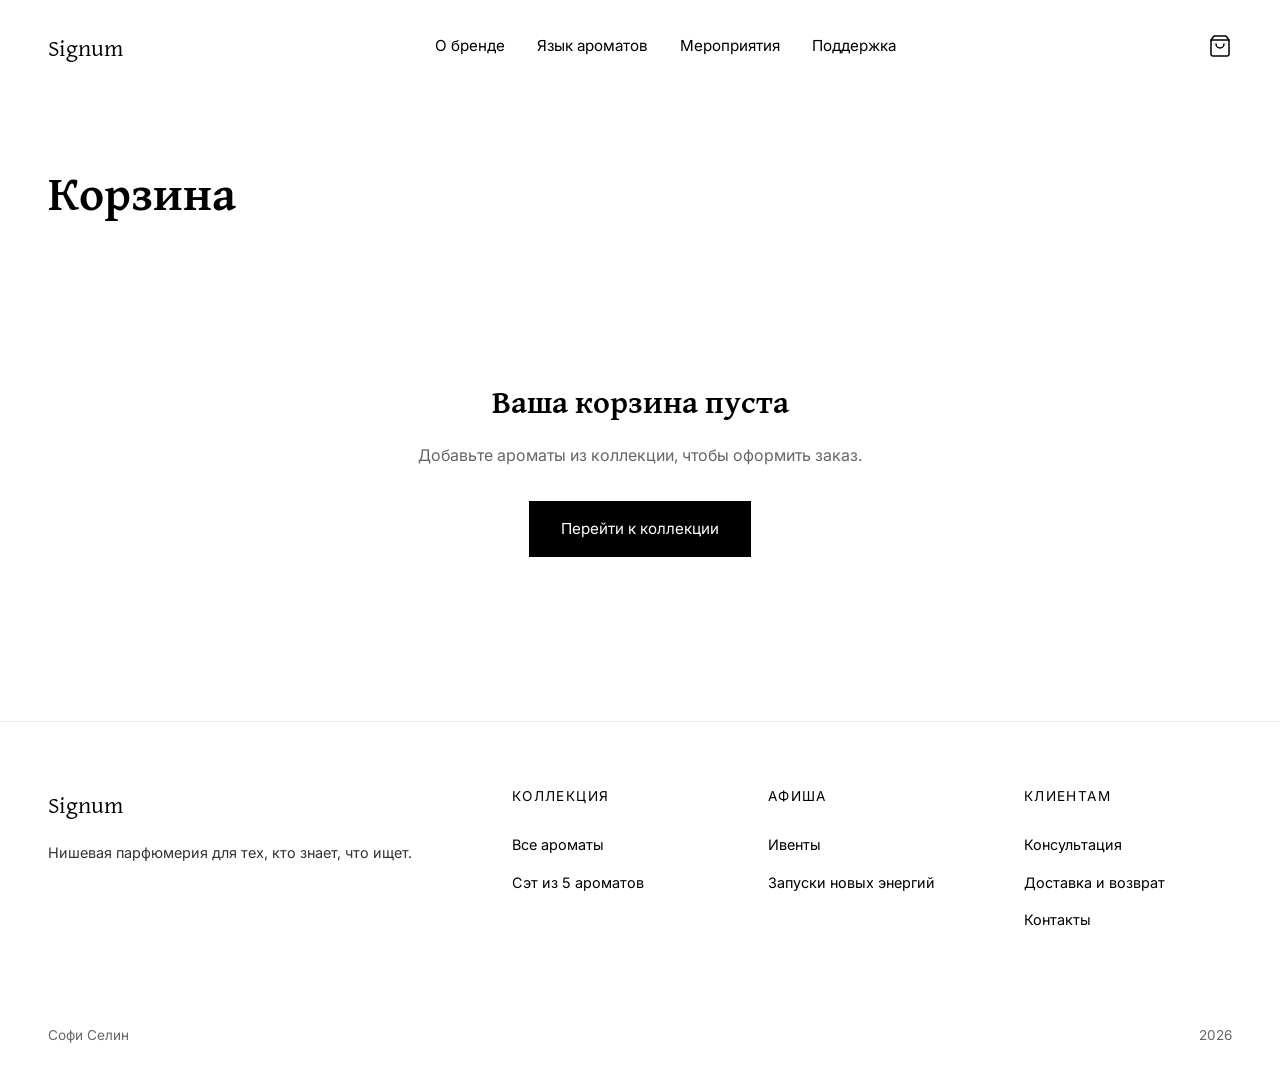
==== cart.html @ 649a194a "обновление" ====
<!DOCTYPE html>
<html lang="ru">

<head>
    <meta charset="UTF-8">
    <meta name="viewport" content="width=device-width, initial-scale=1.0">
    <title>Корзина — Signum</title>
    <link rel="preconnect" href="https://fonts.googleapis.com">
    <link rel="preconnect" href="https://fonts.gstatic.com" crossorigin>
    <link href="https://fonts.googleapis.com/css2?family=Gentium+Plus&family=Inter:wght@300;400;500&display=swap"
        rel="stylesheet">
    <link rel="stylesheet" href="css/style.css">
</head>

<body>
    <!-- Навигация -->
    <nav>
        <a href="index.html" class="nav-logo">Signum</a>
        <ul class="nav-links">
            <li><a href="perception.html">О бренде</a></li>
            <li><a href="collection.html">Язык ароматов</a></li>
            <li><a href="product.html">Мероприятия</a></li>
            <li><a href="contact.html">Поддержка</a></li>
        </ul>
        <div class="nav-cart">
            <a href="cart.html">
                <svg width="24" height="24" viewBox="0 0 24 24" fill="none" stroke="currentColor" stroke-width="1.5"
                    stroke-linecap="round" stroke-linejoin="round">
                    <path d="M6 2L3 6v14a2 2 0 002 2h14a2 2 0 002-2V6l-3-4z" />
                    <line x1="3" y1="6" x2="21" y2="6" />
                    <path d="M16 10a4 4 0 01-8 0" />
                </svg>
            </a>
        </div>
        <button class="burger">
            <span></span>
            <span></span>
            <span></span>
        </button>
    </nav>

    <!-- Секция корзины -->
    <section class="cart-section">
        <h1>Корзина</h1>

        <div class="cart-content" id="cartContent">
            <!-- Заполняется через JS -->
        </div>

        <!-- Пустая корзина (скрыта по умолчанию) -->
        <div class="cart-empty" id="cartEmpty" style="display: none;">
            <h2>Ваша корзина пуста</h2>
            <p>Добавьте ароматы из коллекции, чтобы оформить заказ.</p>
            <a href="collection.html" class="btn-primary">Перейти к коллекции</a>
        </div>
    </section>

    <footer>
        <div class="footer-content">
            <div class="footer-brand">
                <h3>Signum</h3>
                <p>Нишевая парфюмерия для тех, кто знает, что ищет.</p>
            </div>
            <div class="footer-column">
                <h4>Коллекция</h4>
                <ul>
                    <li><a href="collection.html#collection">Все ароматы</a></li>
                    <li><a href="collection.html#set">Сэт из 5 ароматов</a></li>
                </ul>
            </div>
            <div class="footer-column">
                <h4>Афиша</h4>
                <ul>
                    <li><a href="product.html#events">Ивенты</a></li>
                    <li><a href="product.html#launch">Запуски новых энергий</a></li>
                </ul>
            </div>
            <div class="footer-column">
                <h4>Клиентам</h4>
                <ul>
                    <li><a href="contact.html">Консультация</a></li>
                    <li><a href="contact.html">Доставка и возврат</a></li>
                    <li><a href="contact.html">Контакты</a></li>
                </ul>
            </div>
        </div>
        <div class="footer-bottom">
            <span>Софи Селин</span>
            <span>2026</span>
        </div>
    </footer>

    <script src="script.js"></script>
</body>

</html>
---- css/style.css ----
* {
    margin: 0;
    padding: 0;
    box-sizing: border-box;
}

body {
    font-family: 'Inter', -apple-system, BlinkMacSystemFont, 'Segoe UI', sans-serif;
    color: #000;
    background: #fff;
    line-height: 1.6;
}

html {
    scroll-behavior: smooth;
}

/* Hero секция */
.hero-title {
    font-family: 'Gentium Plus', Georgia, serif;
    font-size: 2.8rem;
    font-weight: normal;
    line-height: 1.2;
    margin-bottom: 0;
    /* Добавляем визуальное утолщение */
    -webkit-text-stroke: 0.3px #000;
    text-shadow:
        0.5px 0 0 #000,
        -0.5px 0 0 #000,
        0 0.5px 0 #000,
        0 -0.5px 0 #000;
}

.hero-subtitle {
    font-family: 'Inter', -apple-system, BlinkMacSystemFont, 'Segoe UI', sans-serif;
    font-size: 1rem;
    color: #333;
    line-height: 1.6;
    text-align: left;
    max-width: 350px;
}

/* Навигация */
.nav-logo {
    font-family: 'Gentium Plus', Georgia, serif;
    font-size: 1.5rem;
    margin-top: 0.3rem;
}

.nav-links a {
    font-family: 'Inter', -apple-system, BlinkMacSystemFont, 'Segoe UI', sans-serif;
    font-size: 0.95rem;
}

/* Секция манифеста */
.manifest-item h3 {
    font-family: 'Gentium Plus', Georgia, serif;
    font-size: 1.1rem;
    font-weight: normal;
}

.manifest-right .manifest-label {
    font-family: 'Inter', -apple-system, BlinkMacSystemFont, 'Segoe UI', sans-serif;
    font-size: 0.85rem;
    letter-spacing: 0.1em;
    text-transform: uppercase;
}

.manifest-right .manifest-quote {
    font-family: 'Gentium Plus', Georgia, serif;
    font-size: 2rem;
    font-weight: normal;
    line-height: 1.4;
}

.manifest-right .manifest-highlight {
    font-family: 'Gentium Plus', Georgia, serif;
    font-size: 1.8rem;
    line-height: 1.4;
}

/* Секция вопросов */
.questions h2 {
    font-family: 'Gentium Plus', Georgia, serif;
    font-size: 2.5rem;
    font-weight: normal;
}

.question-item h3 {
    font-family: 'Gentium Plus', Georgia, serif;
    font-size: 1.1rem;
    font-weight: normal;
}

/* Футер */
.footer-brand h3 {
    font-family: 'Gentium Plus', Georgia, serif;
    font-size: 1.5rem;
}

.footer-column h4 {
    font-family: 'Inter', -apple-system, BlinkMacSystemFont, 'Segoe UI', sans-serif;
    font-size: 0.85rem;
    letter-spacing: 0.1em;
    text-transform: uppercase;
}

/* Hero секция */
.hero-title {
    font-family: 'Gentium Plus', Georgia, serif;
    font-size: 2.8rem;
    font-weight: normal;
    line-height: 1.2;
    margin-bottom: 0;
}

.hero-subtitle {
    font-family: 'Inter', -apple-system, BlinkMacSystemFont, 'Segoe UI', sans-serif;
    font-size: 1rem;
    color: #333;
    line-height: 1.6;
    text-align: left;
    max-width: 350px;
}

/* Навигация */
.nav-logo {
    font-family: 'Gentium Plus', Georgia, serif;
    font-size: 1.5rem;
}

.nav-links a {
    font-family: 'Inter', -apple-system, BlinkMacSystemFont, 'Segoe UI', sans-serif;
    font-size: 0.95rem;
}

/* Секция манифеста */
.manifest-item h3 {
    font-family: 'Gentium Plus', Georgia, serif;
    font-size: 1.1rem;
    font-weight: normal;
}

.manifest-right .manifest-label {
    font-family: 'Inter', -apple-system, BlinkMacSystemFont, 'Segoe UI', sans-serif;
    font-size: 0.85rem;
    letter-spacing: 0.1em;
    text-transform: uppercase;
}

.manifest-right .manifest-quote {
    font-family: 'Gentium Plus', Georgia, serif;
    font-size: 2rem;
    font-weight: normal;
    line-height: 1.4;
}

.manifest-right .manifest-highlight {
    font-family: 'Gentium Plus', Georgia, serif;
    font-size: 1.8rem;
    line-height: 1.4;
}

/* Секция вопросов */
.questions h2 {
    font-family: 'Gentium Plus', Georgia, serif;
    font-size: 2.5rem;
    font-weight: normal;
}

.question-item h3 {
    font-family: 'Gentium Plus', Georgia, serif;
    font-size: 1.1rem;
    font-weight: normal;
}

/* Футер */
.footer-brand h3 {
    font-family: 'Gentium Plus', Georgia, serif;
    font-size: 1.5rem;
}

.footer-column h4 {
    font-family: 'Inter', -apple-system, BlinkMacSystemFont, 'Segoe UI', sans-serif;
    font-size: 0.85rem;
    letter-spacing: 0.1em;
    text-transform: uppercase;
}

/* Навигация */
nav {
    display: flex;
    justify-content: space-between;
    align-items: center;
    padding: 1.5rem 3rem;
    position: sticky;
    top: 0;
    background: #fff;
    z-index: 1000;
}

.nav-logo {
    font-size: 1.5rem;
    color: #000;
    text-decoration: none;
}

.nav-links {
    list-style: none;
    display: flex;
    gap: 2rem;
}

.nav-links a {
    color: #000;
    text-decoration: none;
    font-size: 0.95rem;
    transition: opacity 0.3s;
}

.nav-links a:hover {
    opacity: 0.6;
}

.nav-cart a {
    color: #000;
    text-decoration: none;
    display: flex;
    align-items: center;
}


.nav-cart svg {
    width: 24px;
    height: 24px;
}

/* Hero секция */
.hero {
    padding: 7rem 3rem 4rem;
    min-height: auto;
    position: relative;
}

.hero-content {
    max-width: 100%;
    margin: 0 auto;
    display: flex;
    flex-direction: column;
    justify-content: space-between;
    align-items: flex-start;
    gap: 5rem;
}

.signature-section {
    flex: 1;
    width: 100%;
    position: relative;
}

.signature-wrapper {
    width: 100%;
    max-width: none;
    position: relative;
    overflow: visible;
}

.signature-image {
    width: 100%;
    height: auto;
    display: block;
    clip-path: inset(0 100% 0 0);
}

.signature-line {
    width: 100%;
    height: 3px;
    background: #000;
    margin-top: -10rem;
    transform: scaleX(0);
    transform-origin: left;
    transition: transform 1s ease;
}

.signature-line.visible {
    transform: scaleX(1);
}

.hero-text-section {
    position: absolute;
    top: 2rem;
    right: 3rem;
    max-width: 350px;
    text-align: left;
}

.hero-title {
    font-size: 2.8rem;
    font-weight: normal;
    line-height: 1.2;
    margin-bottom: 0;
}

.hero-subtitle-wrapper {
    max-width: 100%;
    margin: 0 auto;
    padding-top: 7rem;
    padding-left: calc(72% + 3rem);
}

.hero-subtitle {
    font-size: 1rem;
    color: #333;
    line-height: 1.6;
    text-align: left;
    max-width: 350px;
}

/* Секция манифеста */
.manifest {
    display: grid;
    grid-template-columns: 1fr 2fr;
    gap: 4rem;
    padding: 4rem 3rem;
    max-width: 1400px;
    margin: 0 auto;
}

.manifest-left {
    border-right: 1px solid #000;
    padding-right: 2rem;
}

.manifest-item {
    margin-bottom: 2.5rem;
}

.manifest-number {
    font-size: 0.9rem;
    margin-bottom: 0.5rem;
}

.manifest-item h3 {
    font-size: 1.1rem;
    font-weight: normal;
    margin-bottom: 0.5rem;
}

.manifest-item p {
    font-size: 0.9rem;
    color: #333;
}

.manifest-right .manifest-label {
    font-size: 0.85rem;
    letter-spacing: 0.1em;
    text-transform: uppercase;
    margin-bottom: 2rem;
}

.manifest-right .manifest-quote {
    font-size: 2rem;
    font-weight: normal;
    line-height: 1.4;
    margin-bottom: 3rem;
}

.manifest-right .manifest-highlight {
    font-size: 1.8rem;
    line-height: 1.4;
    margin-bottom: 2rem;
}

.manifest-right .manifest-description {
    font-size: 0.95rem;
    color: #333;
}


/* Секция продукта */
.product-showcase {
    background: #c8c8c8;
    padding: 0;
    text-align: center;
    width: 100%;
    overflow: hidden;
}

.product-image {
    width: 100%;
    height: auto;
    display: block;
    max-width: none;
}

/* Секция вопросов */
.questions {
    padding: 6rem 3rem;
    max-width: 1400px;
    margin: 0 auto;
}

.questions h2 {
    font-family: 'Gentium Plus', Georgia, serif;
    font-size: 2.5rem;
    font-weight: 700;
    line-height: 1.3;
    margin-bottom: 2rem;
    max-width: 700px;
}

.questions-intro {
    font-size: 1rem;
    color: #333;
    max-width: 700px;
    margin-bottom: 4rem;
}

.questions-grid {
    display: grid;
    grid-template-columns: repeat(3, 1fr);
    gap: 3rem;
    margin-bottom: 3rem;
}

.question-item {
    border-left: 1px solid #000;
    padding-left: 1.5rem;
}

.question-number {
    font-size: 0.9rem;
    margin-bottom: 1rem;
}

.question-item h3 {
    font-size: 1.1rem;
    font-weight: normal;
    margin-bottom: 1rem;
}

.question-item p {
    font-size: 0.9rem;
    color: #333;
}

.btn-outline {
    display: inline-block;
    padding: 0.75rem 1.5rem;
    border: 1px solid #000;
    color: #000;
    text-decoration: none;
    font-size: 0.95rem;
    transition: all 0.3s;
}

.btn-outline:hover {
    background: #000;
    color: #fff;
}

.questions-buttons {
    position: relative;
    display: inline-block;
}

.btn-outline {
    display: inline-block;
    padding: 0.75rem 1.5rem;
    border: 1px solid #000;
    color: #000;
    text-decoration: none;
    font-size: 0.95rem;
    transition: all 0.3s;
    background: #fff;
    cursor: pointer;
    font-family: 'Inter', sans-serif;
}

.btn-outline:hover {
    background: #000;
    color: #fff;
}

.dropdown-menu {
    position: absolute;
    top: 100%;
    left: 0;
    margin-top: 0.5rem;
    background: #fff;
    border: 1px solid #000;
    min-width: 200px;
    opacity: 0;
    visibility: hidden;
    transform: translateY(-10px);
    transition: all 0.3s ease;
    z-index: 10;
}

.dropdown-menu.active {
    opacity: 1;
    visibility: visible;
    transform: translateY(0);
}

.dropdown-item {
    display: block;
    padding: 0.75rem 1.5rem;
    color: #000;
    text-decoration: none;
    transition: background 0.3s;
    border-bottom: 1px solid #eee;
}

.dropdown-item:last-child {
    border-bottom: none;
}

.dropdown-item:hover {
    background: #f5f5f5;
}

/* Футер */
footer {
    padding: 4rem 3rem 2rem;
    border-top: 1px solid #eee;
}

.footer-content {
    display: grid;
    grid-template-columns: 2fr 1fr 1fr 1fr;
    gap: 3rem;
    max-width: 1400px;
    margin: 0 auto;
}

.footer-brand h3 {
    font-size: 1.5rem;
    font-weight: normal;
    margin-bottom: 1rem;
}

.footer-brand p {
    font-size: 0.9rem;
    color: #333;
}

.footer-column h4 {
    font-size: 0.85rem;
    letter-spacing: 0.1em;
    text-transform: uppercase;
    margin-bottom: 1.5rem;
    font-weight: normal;
}

.footer-column ul {
    list-style: none;
}

.footer-column ul li {
    margin-bottom: 0.75rem;
}

.footer-column ul li a {
    color: #000;
    text-decoration: none;
    font-size: 0.9rem;
    transition: opacity 0.3s;
}

.footer-column ul li a:hover {
    opacity: 0.6;
}

.footer-bottom {
    display: flex;
    justify-content: space-between;
    max-width: 1400px;
    margin: 3rem auto 0;
    padding-top: 2rem;
    border-top: none;
    font-size: 0.85rem;
    color: #666;
}

/* Адаптивность */
/* ===== Бургер ===== */

.burger {
    display: none;
    background: none;
    border: none;
    cursor: pointer;
    flex-direction: column;
    gap: 5px;
    z-index: 1001;
}

.burger span {
    width: 24px;
    height: 1px;
    background: #000;
}


/* ===== Планшеты ===== */

@media (max-width: 992px) {

    .hero {
        padding: 2rem;
    }

    .hero-content {
        display: flex;
        flex-direction: column;
        gap: 5rem;
    }

    .hero-title {
        font-size: 2.3rem;
    }

    .signature-section {
        max-width: 100%;
    }

    .manifest {
        grid-template-columns: 1fr;
    }

    .manifest-left {
        border-right: none;
        border-bottom: 1px solid #000;
        padding-right: 0;
        padding-bottom: 2rem;
    }

    .questions-grid {
        grid-template-columns: 1fr;
    }

    .footer-content {
        grid-template-columns: 1fr 1fr;
    }

}


/* ===== Телефоны ===== */

@media (max-width: 768px) {

    body {
        overflow-x: hidden;
    }

    nav {
        position: relative;
        padding: 1rem 1.5rem;
    }

    .burger {
        display: flex;
    }

    /* мобильное меню */

    .nav-links {
        position: absolute;
        top: 100%;
        left: 0;

        width: 100%;
        background: #fff;

        display: flex;
        flex-direction: column;
        align-items: center;
        gap: 20px;

        padding: 30px 0;

        opacity: 0;
        visibility: hidden;

        transition: .3s;
        z-index: 1000;
    }

    .nav-links.active {
        opacity: 1;
        visibility: visible;
    }

    .hero {
        padding: 1rem 20px 4rem;
        min-height: auto;
    }

    .signature-wrapper {
        margin-top: 100px;
    }

    .signature-line {
        margin-top: -4rem;
    }

    .hero-text-section {
        max-width: 100%;
    }

    .hero-title {
        font-size: 1.8rem;
    }

    .hero-subtitle-wrapper {
        justify-content: flex-start;
    }

    .hero,
    .manifest,
    .questions,
    footer {
        padding-left: 20px;
        padding-right: 20px;
    }

    .manifest {
        padding-top: 4rem;
        padding-bottom: 4rem;
    }

    .manifest-right .manifest-quote {
        font-size: 1.5rem;
    }

    .manifest-right .manifest-highlight {
        font-size: 1.2rem;
    }

    .questions {
        padding-top: 4rem;
        padding-bottom: 4rem;
    }

    .questions h2 {
        font-size: 1.9rem;
    }

    .question-item {
        border-left: none;
        border-top: 1px solid #000;
        padding-left: 0;
        padding-top: 1rem;
    }

    .footer-content {
        grid-template-columns: 1fr;
    }

    .footer-bottom {
        flex-direction: column;
        gap: 10px;
    }
}


/* ===== Маленькие телефоны ===== */

@media (max-width: 480px) {

    .hero-title {
        font-size: 1.5rem;
    }

    .questions h2 {
        font-size: 1.5rem;
    }

    .manifest-right .manifest-quote {
        font-size: 1.2rem;
    }

    .manifest-right .manifest-highlight {
        font-size: 1rem;
    }

    .signature-image {
        width: 100%;
    }

    .nav-logo {
        font-size: 1.3rem;
    }

}



/* ===== Страница "О бренде" (perception.html) ===== */

/* Секция 1: Hero */
.brand-hero {
    display: grid;
    grid-template-columns: 1fr 1fr;
    gap: 4rem;
    padding: 4rem 3rem;
    max-width: 1400px;
    margin: 0 auto;
    align-items: center;
}

.brand-hero-content h1 {
    font-family: 'Gentium Plus', Georgia, serif;
    font-size: 3rem;
    font-weight: 700;
    line-height: 1.2;
    margin-bottom: 2rem;
}

.brand-hero-content p {
    font-family: 'Inter', sans-serif;
    font-size: 1rem;
    color: #333;
    line-height: 1.6;
    max-width: 400px;
}

.brand-hero-image .image-placeholder {
    width: 100%;
    height: 400px;
    background: #d8d8d8;
}

.brand-hero-image img,
.process-image img,
.energy-image img,
.energy-card-image img {
    width: 100%;
    height: 100%;
    object-fit: cover;
    display: block;
}

.brand-hero-image img {
    height: 400px;
}

.process-image img {
    height: 300px;
}

.energy-image img {
    height: 400px;
}

.energy-card-image img {
    height: 250px;
}

/* Секция 2: Процесс */
.brand-process {
    padding: 4rem 3rem;
    max-width: 1400px;
    margin: 0 auto;
}

.brand-process h2 {
    font-family: 'Gentium Plus', Georgia, serif;
    font-size: 2.5rem;
    font-weight: 700;
    margin-bottom: 3rem;
}

.process-grid {
    display: grid;
    grid-template-columns: repeat(3, 1fr);
    gap: 2rem;
}

.process-item .process-image {
    margin-bottom: 1.5rem;
}

.process-image .image-placeholder {
    width: 100%;
    height: 300px;
    background: #d8d8d8;
}

.process-number {
    font-family: 'Inter', sans-serif;
    font-size: 0.9rem;
    margin-bottom: 0.5rem;
}

.process-item h3 {
    font-family: 'Gentium Plus', Georgia, serif;
    font-size: 1.2rem;
    font-weight: 700;
    margin-bottom: 0.75rem;
}

.process-item p {
    font-family: 'Inter', sans-serif;
    font-size: 0.95rem;
    color: #333;
    line-height: 1.6;
}

/* Секция 3: Энергия */
.brand-energy {
    padding: 4rem 3rem;
    max-width: 1400px;
    margin: 0 auto;
}

.brand-energy h2 {
    font-family: 'Gentium Plus', Georgia, serif;
    font-size: 2.5rem;
    font-weight: 700;
    margin-bottom: 3rem;
}

.energy-main {
    display: grid;
    grid-template-columns: 1fr 1fr;
    gap: 3rem;
    margin-bottom: 3rem;
    align-items: center;
}

.energy-image .image-placeholder {
    width: 100%;
    height: 400px;
    background: #d8d8d8;
}

.energy-content h3 {
    font-family: 'Gentium Plus', Georgia, serif;
    font-size: 2rem;
    font-weight: 700;
    margin-bottom: 1rem;
}

.energy-content p {
    font-family: 'Inter', sans-serif;
    font-size: 1rem;
    color: #333;
    line-height: 1.6;
    margin-bottom: 2rem;
}

.energy-grid {
    display: grid;
    grid-template-columns: repeat(3, 1fr);
    gap: 2rem;
}

.energy-card-image .image-placeholder {
    width: 100%;
    height: 250px;
    background: #d8d8d8;
    margin-bottom: 1rem;
}

.energy-card-number {
    font-family: 'Inter', sans-serif;
    font-size: 0.9rem;
    margin-bottom: 0.5rem;
}

.energy-card h4 {
    font-family: 'Gentium Plus', Georgia, serif;
    font-size: 1.1rem;
    font-weight: 700;
    margin-bottom: 0.5rem;
}

.energy-card p {
    font-family: 'Inter', sans-serif;
    font-size: 0.9rem;
    color: #333;
}

.energy-card {
    text-decoration: none;
    color: inherit;
    transition: opacity 0.3s;
    cursor: pointer;
}

.energy-card:hover {
    opacity: 0.7;
}

/* Обводка для обложек книг */
.energy-image img,
.energy-card-image img {
    width: 100%;
    height: 100%;
    object-fit: cover;
    display: block;
    border: 1px solid #e0e0e0;
    /* легкая серая обводка */
    box-shadow: 0 4px 12px rgba(0, 0, 0, 0.1);
    transition: transform 0.3s ease, box-shadow 0.3s ease, border-color 0.3s ease;
}

.energy-image-link:hover img,
.energy-card:hover img {
    transform: translateY(-5px);
    border-color: #c0c0c0;
    /* обводка чуть темнее при наведении */
    box-shadow: 0 8px 20px rgba(0, 0, 0, 0.15);
}

/* Мобильный адаптив для perception */
@media (max-width: 768px) {
    .brand-hero {
        grid-template-columns: 1fr;
        padding: 3rem 1.5rem;
        gap: 2rem;
    }

    .brand-hero-content h1 {
        font-size: 2rem;
    }

    .brand-process,
    .brand-energy {
        padding: 3rem 1.5rem;
    }

    .brand-process h2,
    .brand-energy h2 {
        font-size: 1.8rem;
    }

    .process-grid,
    .energy-grid {
        grid-template-columns: 1fr;
    }

    .energy-main {
        grid-template-columns: 1fr;
    }

    .energy-content h3 {
        font-size: 1.5rem;
    }
}


/* ===== Страница "Язык ароматов" (collection.html) ===== */

/* Секция ольфакторных профилей */
.olfactory-section {
    padding: 2rem 4rem 3rem;
    max-width: 1400px;
    margin: 0 auto;
}

.olfactory-section h1 {
    font-family: 'Gentium Plus', Georgia, serif;
    font-size: 3rem;
    font-weight: 700;
    margin-bottom: 2rem;
}

.olfactory-grid {
    display: grid;
    grid-template-columns: repeat(3, 1fr);
    gap: 3rem;
}

.olfactory-item {
    border-right: 1px solid #e0e0e0;
    padding-right: 2rem;
}

.olfactory-item:last-child {
    border-right: none;
}

.olfactory-number {
    font-family: 'Inter', sans-serif;
    font-size: 0.9rem;
    color: #666;
    margin-bottom: 0.5rem;
}

.olfactory-item h2 {
    font-family: 'Gentium Plus', Georgia, serif;
    font-size: 1.8rem;
    font-weight: 700;
    margin-bottom: 0.75rem;
}

.olfactory-context {
    font-family: 'Inter', sans-serif;
    font-size: 0.95rem;
    color: #666;
    margin-bottom: 1.5rem;
    line-height: 1.5;
}

.olfactory-notes {
    margin-bottom: 1rem;
    margin-top: 4rem;
}

.note-row {
    display: flex;
    margin-bottom: 0.5rem;
    font-size: 0.9rem;
}

.note-label {
    font-family: 'Inter', sans-serif;
    font-weight: 500;
    min-width: 80px;
    color: #333;
}

.note-value {
    font-family: 'Inter', sans-serif;
    color: #666;
}

.neuro-association {
    padding-top: 1rem;
    border-top: none;
}

.neuro-association h4 {
    font-family: 'Inter', sans-serif;
    font-size: 0.9rem;
    font-weight: 600;
    margin-bottom: 0.75rem;
    color: #333;
}

.neuro-association p {
    font-family: 'Inter', sans-serif;
    font-size: 0.9rem;
    color: #666;
    line-height: 1.6;
}

/* Секция коллекции */
.collection-section {
    padding: 4rem 3rem;
    max-width: 1400px;
    margin: 0 auto;
}

.collection-section h2 {
    font-family: 'Gentium Plus', Georgia, serif;
    font-size: 2.5rem;
    font-weight: 700;
    margin-bottom: 1rem;
}

.collection-intro {
    font-family: 'Inter', sans-serif;
    font-size: 1rem;
    color: #333;
    line-height: 1.6;
    margin-bottom: 3rem;
    max-width: 600px;
}

.products-grid {
    display: grid;
    grid-template-columns: repeat(3, 1fr);
    gap: 2rem;
}

.product-card {
    text-align: left;
}

.product-image {
    margin-bottom: 1.5rem;
}

.product-image .image-placeholder {
    width: 100%;
    height: 600px;
    background: #d8d8d8;
}

.product-image img {
    width: 100%;
    height: 600px;
    object-fit: cover;
    display: block;
    border: 1px solid #e0e0e0;
}

.product-card h3 {
    font-family: 'Gentium Plus', Georgia, serif;
    font-size: 1.3rem;
    font-weight: 700;
    margin-bottom: 0.5rem;
}

.product-volume,
.product-price {
    font-family: 'Inter', sans-serif;
    font-size: 0.9rem;
    color: #666;
    margin-bottom: 0.25rem;
}

.btn-buy {
    width: 100%;
    padding: 1rem;
    background: #000;
    color: #fff;
    border: none;
    font-family: 'Inter', sans-serif;
    font-size: 0.95rem;
    cursor: pointer;
    transition: opacity 0.3s;
    margin-top: 1rem;
}

.btn-buy:hover {
    opacity: 0.8;
}

/* Секция сэта */
.set-section {
    display: grid;
    grid-template-columns: 1fr 1fr;
    gap: 4rem;
    padding: 4rem 3rem;
    max-width: 1400px;
    margin: 0 auto;
    align-items: center;
}

.set-content h2 {
    font-family: 'Gentium Plus', Georgia, serif;
    font-size: 2.5rem;
    font-weight: 700;
    margin-bottom: 0.5rem;
}

.set-subtitle {
    font-family: 'Inter', sans-serif;
    font-size: 1rem;
    color: #666;
    margin-bottom: 1.5rem;
}

.set-description {
    font-family: 'Inter', sans-serif;
    font-size: 1rem;
    color: #333;
    line-height: 1.6;
    margin-bottom: 1.5rem;
}

.set-price {
    font-family: 'Inter', sans-serif;
    font-size: 1rem;
    color: #666;
    margin-bottom: 1.5rem;
}

.set-image img {
    width: 100%;
    height: 800px;
    object-fit: cover;
    display: block;
    border: 1px solid #e0e0e0;
}

/* Ховер на карточки товаров */
.product-card {
    transition: transform 0.3s ease, box-shadow 0.3s ease;
    cursor: pointer;
}

.product-card:hover {
    transform: translateY(-8px);
    box-shadow: 0 12px 24px rgba(0, 0, 0, 0.1);
}

.product-card:hover .product-image img {
    opacity: 0.9;
}

/* Мобильный адаптив для collection */
@media (max-width: 768px) {

    .olfactory-section,
    .collection-section,
    .set-section {
        padding: 3rem 1.5rem;
    }

    .olfactory-section h1 {
        font-size: 2rem;
    }

    .olfactory-grid {
        grid-template-columns: 1fr;
        gap: 2rem;
    }

    .olfactory-item {
        border-right: none;
        border-bottom: 1px solid #e0e0e0;
        padding-right: 0;
        padding-bottom: 2rem;
    }

    .products-grid {
        grid-template-columns: 1fr;
    }

    .set-section {
        grid-template-columns: 1fr;
    }

    .set-image .image-placeholder {
        height: 300px;
    }
}


/* ===== Страница "Мероприятия" (product.html) ===== */

/* Секция мероприятий */
.events-section {
    padding: 4rem 3rem;
    max-width: 1400px;
    margin: 0 auto;
}

.events-grid {
    display: grid;
    grid-template-columns: repeat(3, 1fr);
    gap: 2rem;
}

.event-card {
    text-align: left;
}

.event-image {
    margin-bottom: 1.5rem;
}

.event-image .image-placeholder {
    width: 100%;
    height: 600px;
    background: #d8d8d8;
}

.event-image img {
    width: 100%;
    height: 600px;
    object-fit: cover;
    display: block;
    border: 1px solid #e0e0e0;
}

.event-number {
    font-family: 'Inter', sans-serif;
    font-size: 0.9rem;
    color: #666;
    margin-bottom: 0.75rem;
}

.event-card h3 {
    font-family: 'Gentium Plus', Georgia, serif;
    font-size: 1.3rem;
    font-weight: 700;
    margin-bottom: 0.5rem;
}

.event-date {
    font-family: 'Inter', sans-serif;
    font-size: 0.95rem;
    color: #666;
}

/* Секция следующего запуска */
.launch-section {
    padding: 4rem 3rem;
    max-width: 1400px;
    margin: 0 auto;
}

.launch-content {
    display: grid;
    grid-template-columns: 1fr 1fr;
    gap: 4rem;
    align-items: center;
}

.launch-image .image-placeholder {
    width: 100%;
    height: 800px;
    background: #d8d8d8;
}

.launch-image img {
    width: 90%;
    height: 800px;
    object-fit: cover;
    display: block;
    border: 1px solid #e0e0e0;
}

.launch-label {
    font-family: 'Inter', sans-serif;
    font-size: 0.85rem;
    letter-spacing: 0.1em;
    text-transform: uppercase;
    color: #666;
    margin-bottom: 1rem;
}

.launch-info h2 {
    font-family: 'Gentium Plus', Georgia, serif;
    font-size: 2.5rem;
    font-weight: 700;
    margin-bottom: 1rem;
}

.launch-date {
    font-family: 'Inter', sans-serif;
    font-size: 1rem;
    color: #333;
    margin-bottom: 1.5rem;
}

.launch-description {
    font-family: 'Inter', sans-serif;
    font-size: 1rem;
    color: #333;
    line-height: 1.6;
}

/* ===== Mobile адаптив ===== */
@media (max-width: 768px) {

    /* Общие отступы */
    .events-section,
    .launch-section {
        padding: 2rem 1.25rem;
    }

    /* Мероприятия */
    .events-grid {
        grid-template-columns: 1fr;
        gap: 2.5rem;
    }

    .event-image .image-placeholder,
    .event-image img {
        height: auto;
        object-fit: contain;
    }

    .event-card h3 {
        font-size: 1.2rem;
    }

    .event-number,
    .event-date {
        font-size: 0.9rem;
    }

    /* Следующий запуск */
    .launch-content {
        grid-template-columns: 1fr;
        gap: 2rem;
    }

    .launch-image {
        order: 1;
    }

    .launch-info {
        order: 2;
    }

    .launch-image .image-placeholder,
    .launch-image img {
        width: 100%;
        height: 500px;
    }

    .launch-info h2 {
        font-size: 2rem;
    }

    .launch-description {
        font-size: 0.95rem;
        line-height: 1.7;
    }
}

/* ===== Очень маленькие экраны ===== */
@media (max-width: 480px) {

    .events-section,
    .launch-section {
        padding: 1.5rem 1rem;
    }

    .event-image .image-placeholder,
    .event-image img {
        height: 300px;
    }

    .launch-image .image-placeholder,
    .launch-image img {
        height: 380px;
    }

    .launch-info h2 {
        font-size: 1.7rem;
    }

    .launch-description {
        font-size: 0.9rem;
    }
}

/* ===== Страница "Поддержка" (contact.html) ===== */

.contact-section {
    padding: 4rem 3rem;
    max-width: 1400px;
    margin: 0 auto;
}

.contact-content {
    display: grid;
    grid-template-columns: 1fr 1fr;
    gap: 4rem;
    padding-bottom: 3rem;
    position: relative;
}

/* Вертикальная линия по центру */
.contact-content::before {
    content: '';
    position: absolute;
    left: 50%;
    top: 0;
    bottom: 0;
    width: 1px;
    background: #000;
    transform: translateX(-50%);
}

.contact-subscribe h1 {
    font-family: 'Gentium Plus', Georgia, serif;
    font-size: 3rem;
    font-weight: 700;
    margin-bottom: 1.5rem;
}

.contact-subscribe>p {
    font-family: 'Inter', sans-serif;
    font-size: 1rem;
    color: #333;
    line-height: 1.6;
    margin-bottom: 2rem;
    max-width: 400px;
}

.subscribe-form label {
    display: block;
    font-family: 'Inter', sans-serif;
    font-size: 0.9rem;
    color: #333;
    margin-bottom: 0.5rem;
}

.subscribe-form input {
    width: 80%;
    max-width: 400px;
    padding: 1rem;
    border: 1px solid #000;
    font-family: 'Inter', sans-serif;
    font-size: 1rem;
    margin-bottom: 1rem;
    background: #fff;
}

.subscribe-form input::placeholder {
    color: #999;
}

.btn-subscribe {
    padding: 1rem 2rem;
    background: #000;
    color: #fff;
    border: none;
    font-family: 'Inter', sans-serif;
    font-size: 0.95rem;
    cursor: pointer;
    transition: opacity 0.3s;
}

.btn-subscribe:hover {
    opacity: 0.8;
}

.contact-info {
    display: grid;
    grid-template-columns: 1fr 1fr;
    gap: 3rem;
}

.contact-item {
    border: none;
    padding: 0;
}

.contact-icon {
    margin-bottom: 1.5rem;
}

.contact-icon svg {
    stroke: #000;
}

.contact-item h3 {
    font-family: 'Gentium Plus', Georgia, serif;
    font-size: 1.5rem;
    font-weight: 700;
    margin-bottom: 1rem;
}

.contact-phone,
.contact-email {
    font-family: 'Inter', sans-serif;
    font-size: 1.1rem;
    color: #333;
    margin-bottom: 1rem;
}

.contact-hours,
.contact-response {
    font-family: 'Inter', sans-serif;
    font-size: 0.95rem;
    color: #666;
    line-height: 1.6;
}

/* ===== Планшеты ===== */
@media (max-width: 1024px) {
    .contact-section {
        padding: 3rem 2rem;
    }

    .contact-content {
        gap: 3rem;
    }

    .contact-subscribe h1 {
        font-size: 2.5rem;
    }
}

/* ===== Мобильные устройства ===== */
@media (max-width: 768px) {

    .contact-section {
        padding: 2rem 1.25rem;
    }

    .contact-content {
        grid-template-columns: 1fr;
        gap: 3rem;
        padding-bottom: 2rem;
    }

    /* Убираем центральную линию */
    .contact-content::before {
        display: none;
    }

    .contact-subscribe h1 {
        font-size: 2rem;
        margin-bottom: 1rem;
    }

    .contact-subscribe>p {
        max-width: none;
        margin-bottom: 1.5rem;
    }

    .subscribe-form input {
        width: 100%;
        max-width: none;
        box-sizing: border-box;
    }

    .btn-subscribe {
        width: 100%;
        padding: 1rem;
    }

    .contact-info {
        grid-template-columns: 1fr;
        gap: 2.5rem;
    }

    .contact-item h3 {
        font-size: 1.3rem;
    }

    .contact-phone,
    .contact-email {
        font-size: 1rem;
    }
}

/* ===== Маленькие телефоны ===== */
@media (max-width: 480px) {

    .contact-section {
        padding: 1.5rem 1rem;
    }

    .contact-subscribe h1 {
        font-size: 1.7rem;
        line-height: 1.2;
    }

    .contact-subscribe>p,
    .contact-hours,
    .contact-response {
        font-size: 0.9rem;
    }

    .contact-item h3 {
        font-size: 1.2rem;
    }

    .contact-phone,
    .contact-email {
        font-size: 0.95rem;
        word-break: break-word;
    }

    .subscribe-form input {
        padding: 0.9rem;
    }
}

/* ===== Страница 404 ===== */

.error-page {
    min-height: 80vh;
    display: flex;
    flex-direction: column;
    justify-content: center;
    align-items: center;
    text-align: center;
    padding: 4rem 1.5rem;
}

.error-code {
    font-family: 'Gentium Plus', Georgia, serif;
    font-size: 12rem;
    font-weight: 700;
    margin-bottom: 1rem;
    line-height: 1;
}

.error-title {
    font-family: 'Gentium Plus', Georgia, serif;
    font-size: 3rem;
    font-weight: 700;
    margin-bottom: 1.5rem;
}

.error-description {
    font-family: 'Inter', sans-serif;
    font-size: 1.1rem;
    color: #333;
    line-height: 1.6;
    margin-bottom: 3rem;
    max-width: 500px;
}

.btn-error {
    display: inline-block;
    padding: 1rem 2.5rem;
    background: #000;
    color: #fff;
    text-decoration: none;
    font-family: 'Inter', sans-serif;
    font-size: 1rem;
    transition: opacity 0.3s;
}

.btn-error:hover {
    opacity: 0.8;
}

/* Адаптив для 404 */
@media (max-width: 768px) {
    .error-code {
        font-size: 8rem;
    }

    .error-title {
        font-size: 2rem;
    }

    .error-description {
        font-size: 1rem;
    }
}

/* ===== Страница "Корзина" (cart.html) ===== */

.cart-section {
    padding: 4rem 3rem;
    max-width: 1400px;
    margin: 0 auto;
    min-height: 70vh;
}

.cart-section h1 {
    font-family: 'Gentium Plus', Georgia, serif;
    font-size: 3rem;
    font-weight: 700;
    margin-bottom: 3rem;
}

.cart-content {
    display: grid;
    grid-template-columns: 2fr 1fr;
    gap: 4rem;
}

.cart-items {
    display: flex;
    flex-direction: column;
}

.cart-item {
    display: grid;
    grid-template-columns: 120px 1fr auto;
    gap: 2rem;
    padding: 2rem 0;
    border-bottom: 1px solid #e0e0e0;
    align-items: center;
}

.cart-item-image {
    width: 120px;
    height: 120px;
    background: #d8d8d8;
    overflow: hidden;
}

.cart-item-image img {
    width: 100%;
    height: 100%;
    object-fit: cover;
    border: 1px solid #e0e0e0;
}

.cart-item-info h3 {
    font-family: 'Gentium Plus', Georgia, serif;
    font-size: 1.3rem;
    font-weight: 700;
    margin-bottom: 0.5rem;
}

.cart-item-volume {
    font-family: 'Inter', sans-serif;
    font-size: 0.9rem;
    color: #666;
    margin-bottom: 1rem;
}

.cart-item-controls {
    display: flex;
    align-items: center;
    gap: 1rem;
}

.quantity-control {
    display: flex;
    align-items: center;
    border: 1px solid #000;
}

.quantity-control button {
    width: 36px;
    height: 36px;
    background: #fff;
    border: none;
    font-size: 1.2rem;
    cursor: pointer;
    transition: background 0.3s;
}

.quantity-control button:hover {
    background: #f0f0f0;
}

.quantity-control .quantity {
    width: 50px;
    text-align: center;
    font-family: 'Inter', sans-serif;
    font-size: 1rem;
    border-left: 1px solid #000;
    border-right: 1px solid #000;
    height: 36px;
    line-height: 36px;
}

.cart-item-price {
    font-family: 'Inter', sans-serif;
    font-size: 1.1rem;
    font-weight: 500;
    text-align: right;
    min-width: 100px;
}

.cart-item-remove {
    background: none;
    border: none;
    color: #999;
    cursor: pointer;
    font-size: 1.5rem;
    padding: 0.5rem;
    transition: color 0.3s;
}

.cart-item-remove:hover {
    color: #000;
}

/* Итог корзины */
.cart-summary {
    border: 1px solid #000;
    padding: 2rem;
    height: fit-content;
    position: sticky;
    top: 100px;
}

.cart-summary h3 {
    font-family: 'Gentium Plus', Georgia, serif;
    font-size: 1.5rem;
    font-weight: 700;
    margin-bottom: 1.5rem;
    padding-bottom: 1rem;
    border-bottom: 1px solid #e0e0e0;
}

.summary-row {
    display: flex;
    justify-content: space-between;
    margin-bottom: 1rem;
    font-family: 'Inter', sans-serif;
    font-size: 0.95rem;
}

.summary-row.total {
    font-weight: 500;
    font-size: 1.1rem;
    margin-top: 1rem;
    padding-top: 1rem;
    border-top: 1px solid #e0e0e0;
}

.btn-checkout {
    width: 100%;
    padding: 1rem;
    background: #000;
    color: #fff;
    border: none;
    font-family: 'Inter', sans-serif;
    font-size: 1rem;
    cursor: pointer;
    transition: opacity 0.3s;
    margin-top: 1.5rem;
}

.btn-checkout:hover {
    opacity: 0.8;
}

/* Пустая корзина */
.cart-empty {
    text-align: center;
    padding: 6rem 2rem;
}

.cart-empty h2 {
    font-family: 'Gentium Plus', Georgia, serif;
    font-size: 2rem;
    font-weight: 700;
    margin-bottom: 1rem;
}

.cart-empty p {
    font-family: 'Inter', sans-serif;
    font-size: 1rem;
    color: #666;
    margin-bottom: 2rem;
}

.btn-primary {
    display: inline-block;
    padding: 1rem 2rem;
    background: #000;
    color: #fff;
    text-decoration: none;
    font-family: 'Inter', sans-serif;
    font-size: 0.95rem;
    transition: opacity 0.3s;
}

.btn-primary:hover {
    opacity: 0.8;
}

.nav-cart a {
    position: relative;
    display: flex;
    align-items: center;
}

.cart-count {
    position: absolute;
    top: -8px;
    right: -10px;
    background: #000;
    color: #fff;
    font-family: 'Inter', sans-serif;
    font-size: 0.7rem;
    width: 18px;
    height: 18px;
    border-radius: 50%;
    display: flex;
    align-items: center;
    justify-content: center;
}

/* ===== Планшеты ===== */
@media (max-width: 1024px) {

    .cart-section {
        padding: 3rem 2rem;
    }

    .cart-content {
        grid-template-columns: 1fr;
        gap: 3rem;
    }

    .cart-summary {
        position: static;
        order: 2;
    }
}

/* ===== Мобильные устройства ===== */
@media (max-width: 768px) {

    .cart-section {
        padding: 2rem 1.25rem;
    }

    .cart-section h1 {
        font-size: 2.2rem;
        margin-bottom: 2rem;
    }

    .cart-content {
        grid-template-columns: 1fr;
        gap: 2rem;
    }

    .cart-item {
        grid-template-columns: 90px 1fr;
        gap: 1rem;
        align-items: start;
        position: relative;
        padding: 1.5rem 0;
    }

    .cart-item-image {
        width: 90px;
        height: 90px;
    }

    .cart-item-price {
        text-align: left;
        min-width: auto;
        margin-top: 1rem;
    }

    .cart-item-controls {
        flex-wrap: wrap;
        gap: 0.75rem;
    }

    .cart-item-remove {
        position: absolute;
        top: 1rem;
        right: 0;
        padding: 0;
    }

    .cart-item-info h3 {
        font-size: 1.1rem;
        padding-right: 2rem;
    }

    .cart-summary {
        position: static;
        padding: 1.5rem;
    }

    .cart-summary h3 {
        font-size: 1.3rem;
    }

    .btn-checkout {
        padding: 1rem;
    }
}

/* ===== Маленькие телефоны ===== */
@media (max-width: 480px) {

    .cart-section {
        padding: 1.5rem 1rem;
    }

    .cart-section h1 {
        font-size: 1.8rem;
    }

    .cart-item {
        grid-template-columns: 1fr;
    }

    .cart-item-image {
        width: 100%;
        height: 280px;
    }

    .cart-item-image img {
        width: 100%;
        height: 100%;
        object-fit: cover;
    }

    .cart-item-info h3 {
        font-size: 1.05rem;
        padding-right: 2rem;
    }

    .cart-item-controls {
        justify-content: flex-start;
    }

    .quantity-control {
        width: fit-content;
    }

    .summary-row {
        font-size: 0.9rem;
    }

    .summary-row.total {
        font-size: 1rem;
    }

    .cart-empty {
        padding: 4rem 1rem;
    }

    .cart-empty h2 {
        font-size: 1.6rem;
    }

    .btn-primary,
    .btn-checkout {
        width: 100%;
        text-align: center;
    }
}
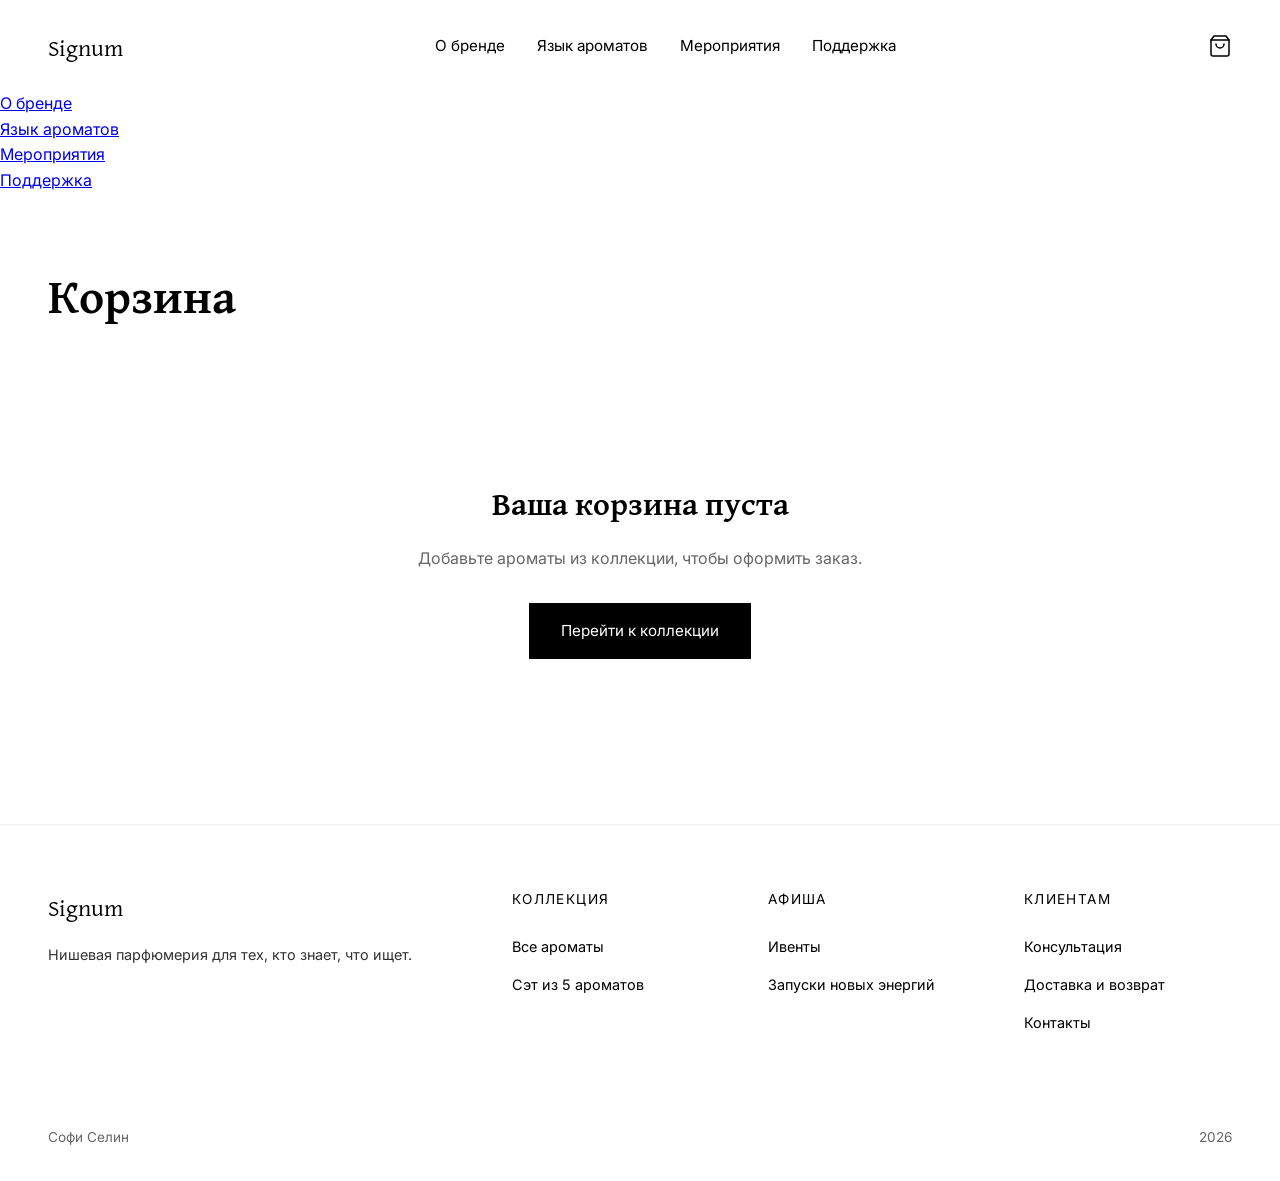
==== commit 81d0bbb7: "mobile menu" ====
--- a/cart.html
+++ b/cart.html
@@ -38,6 +38,15 @@
             <span></span>
         </button>
     </nav>
+
+    <div class="mobile-menu" id="mobileMenu">
+        <ul>
+            <li><a href="perception.html">О бренде</a></li>
+            <li><a href="collection.html">Язык ароматов</a></li>
+            <li><a href="product.html">Мероприятия</a></li>
+            <li><a href="contact.html">Поддержка</a></li>
+        </ul>
+    </div>
 
     <!-- Секция корзины -->
     <section class="cart-section">
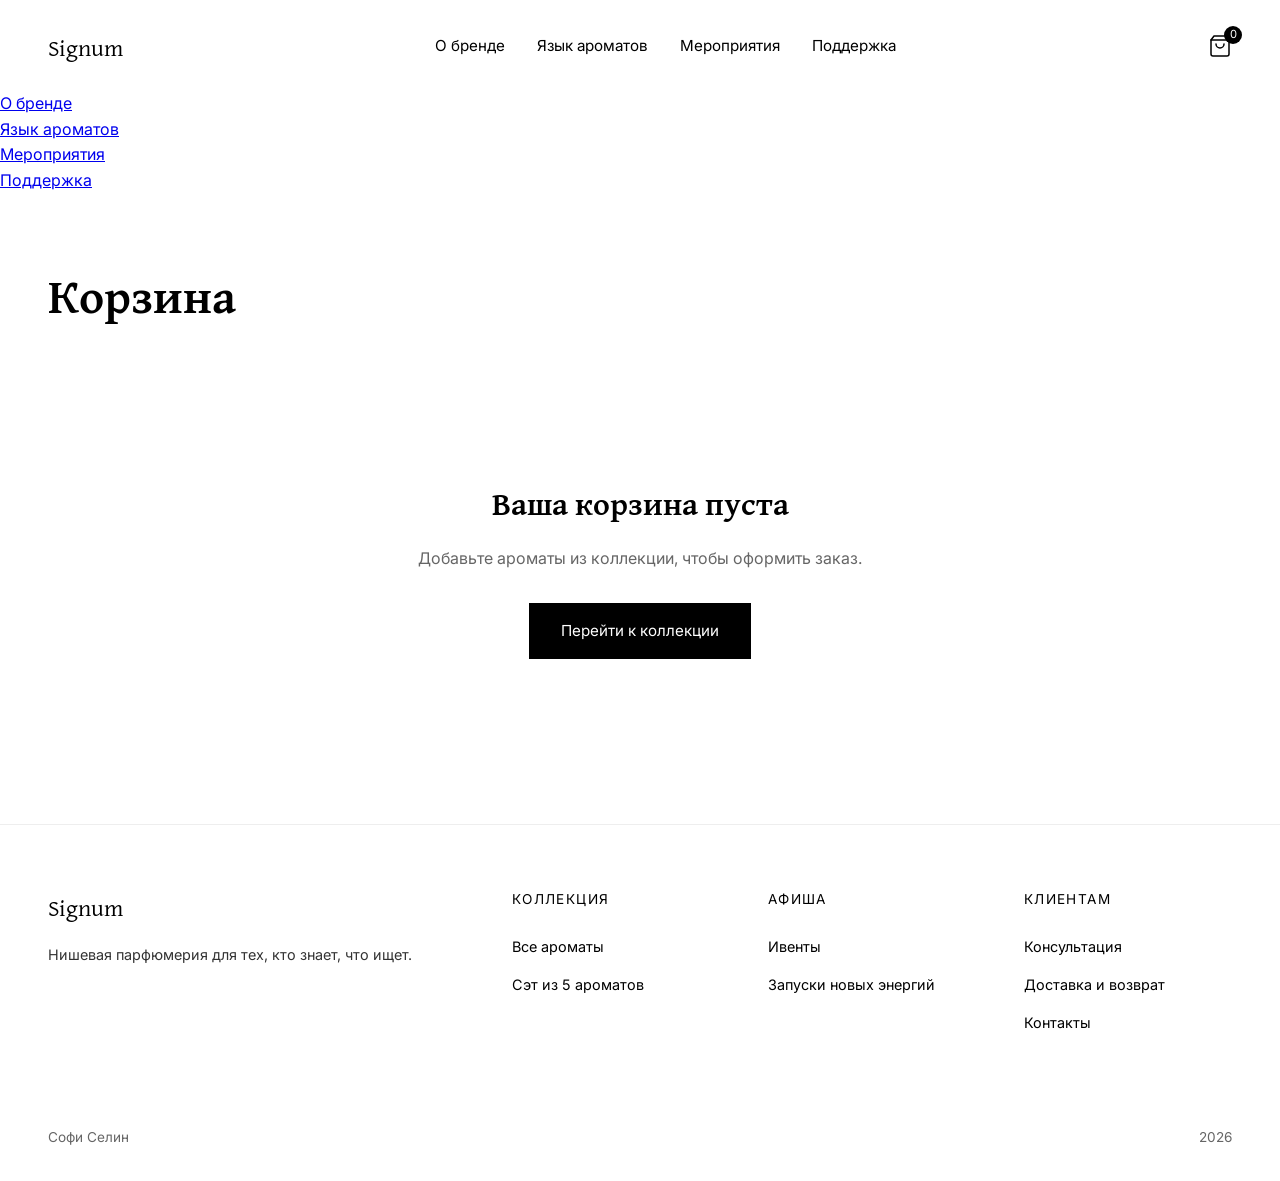
==== commit ba529baa: "menu" ====
--- a/cart.html
+++ b/cart.html
@@ -19,7 +19,7 @@
         <ul class="nav-links">
             <li><a href="perception.html">О бренде</a></li>
             <li><a href="collection.html">Язык ароматов</a></li>
-            <li><a href="product.html">Мероприятия</a></li>
+            <li><a href="product.html" class="active">Мероприятия</a></li>
             <li><a href="contact.html">Поддержка</a></li>
         </ul>
         <div class="nav-cart">
@@ -30,15 +30,17 @@
                     <line x1="3" y1="6" x2="21" y2="6" />
                     <path d="M16 10a4 4 0 01-8 0" />
                 </svg>
+                <span class="cart-count" id="cartCount">0</span>
             </a>
         </div>
-        <button class="burger">
+        <button class="burger" id="burgerBtn" aria-label="Меню">
             <span></span>
             <span></span>
             <span></span>
         </button>
     </nav>
-
+    
+    <!-- Мобильное меню -->
     <div class="mobile-menu" id="mobileMenu">
         <ul>
             <li><a href="perception.html">О бренде</a></li>
--- a/css/style.css
+++ b/css/style.css
@@ -2206,4 +2206,42 @@
     }
 }
 
-
+/* Бургер-кнопка — скрыта по умолчанию */
+.burger {
+    display: none;
+    flex-direction: column;
+    justify-content: space-between;
+    width: 28px;
+    height: 20px;
+    background: none;
+    border: none;
+    cursor: pointer;
+    padding: 0;
+    z-index: 1001;
+}
+
+.burger span {
+    display: block;
+    width: 100%;
+    height: 2px;
+    background: #000;
+    transition: all 0.3s ease;
+}
+
+/* На больших экранах показываем меню, скрываем бургер */
+.nav-links {
+    display: flex;
+}
+
+/* На маленьких экранах */
+@media (max-width: 768px) {
+    .burger {
+        display: flex;
+        /* показываем бургер */
+    }
+
+    .nav-links {
+        display: none;
+        /* скрываем обычное меню */
+    }
+}
